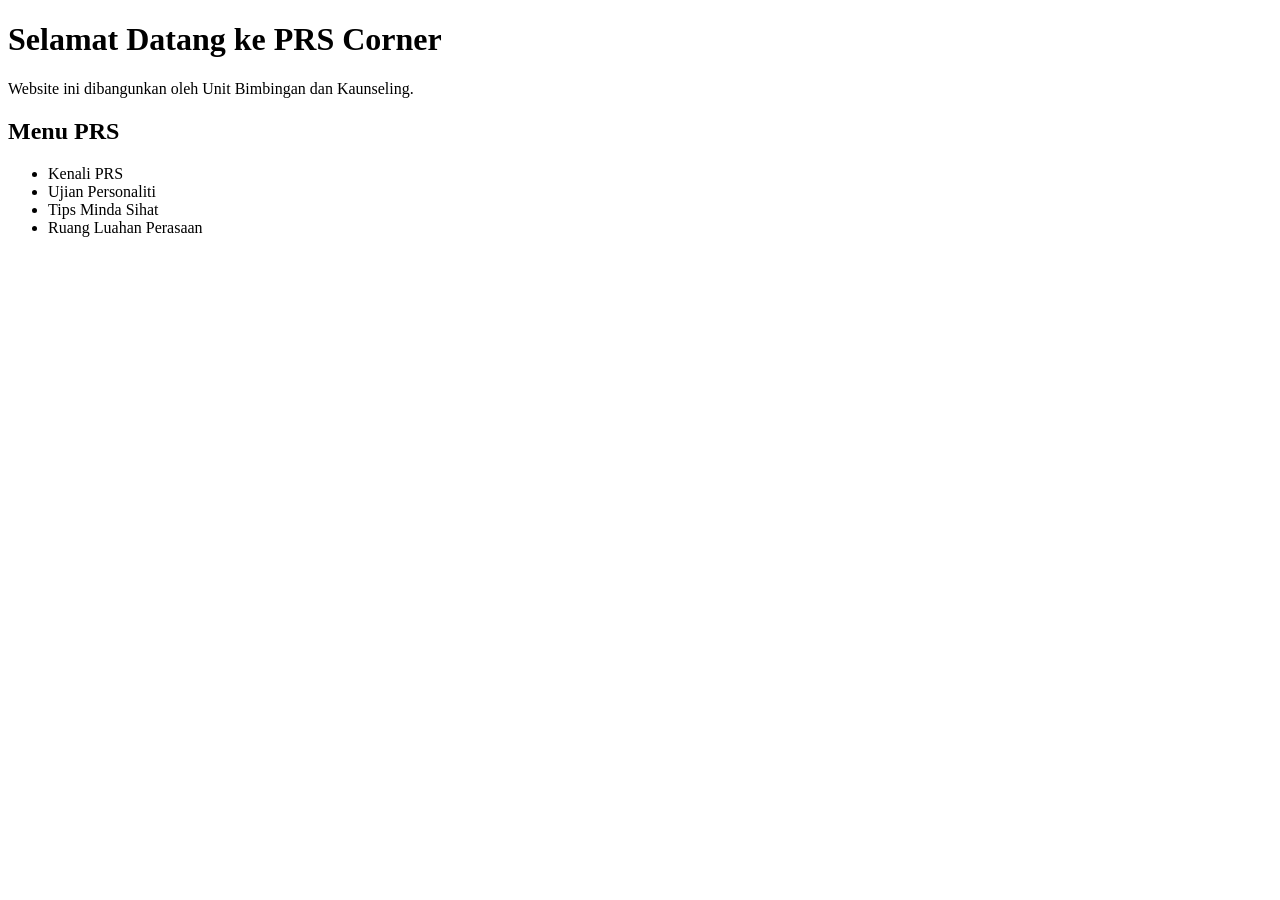
==== index.html @ afc87eae "Create index.html" ====
<!DOCTYPE html>
<html>
<head>
<title>PRS Corner</title>
</head>

<body>

<h1>Selamat Datang ke PRS Corner</h1>

<p>Website ini dibangunkan oleh Unit Bimbingan dan Kaunseling.</p>

<h2>Menu PRS</h2>

<ul>
<li>Kenali PRS</li>
<li>Ujian Personaliti</li>
<li>Tips Minda Sihat</li>
<li>Ruang Luahan Perasaan</li>
</ul>

</body>
</html>
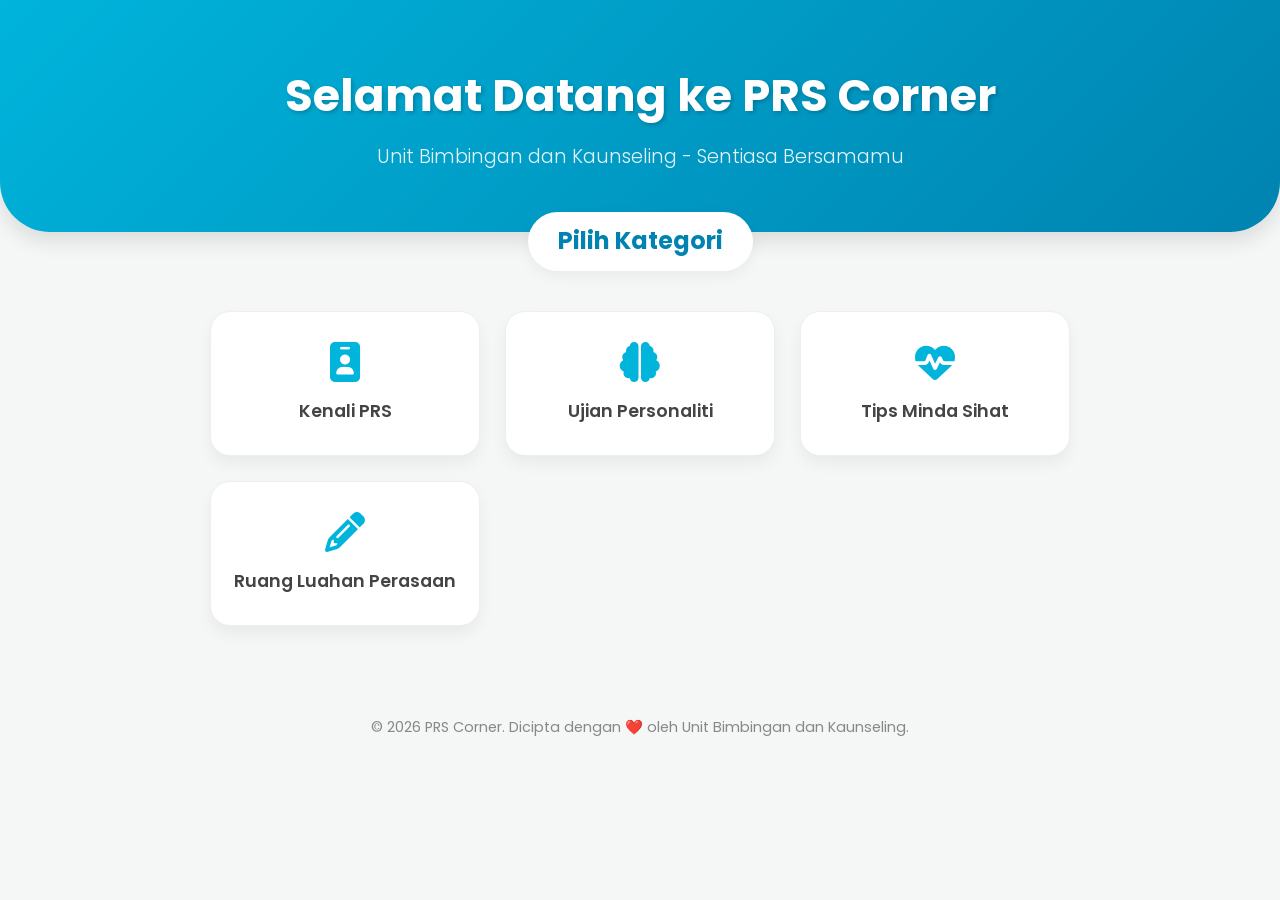
==== commit 5362fc08: "Update index.html" ====
--- a/index.html
+++ b/index.html
@@ -1,23 +1,169 @@
 <!DOCTYPE html>
-<html>
+<html lang="ms">
 <head>
-<title>PRS Corner</title>
+    <meta charset="UTF-8">
+    <meta name="viewport" content="width=device-width, initial-scale=1.0">
+    <title>PRS Corner | Unit Bimbingan & Kaunseling</title>
+    
+    <link rel="stylesheet" href="https://cdnjs.cloudflare.com/ajax/libs/font-awesome/6.4.0/css/all.min.css">
+    
+    <style>
+        /* 1. Tetapan Asas & Font */
+        * {
+            margin: 0;
+            padding: 0;
+            box-sizing: border-box;
+        }
+
+        body {
+            font-family: 'Poppins', sans-serif;
+            background-color: #f4f7f6;
+            color: #333;
+            line-height: 1.6;
+        }
+
+        /* 2. Header / Banner Utama */
+        header {
+            background: linear-gradient(135deg, #00b4db 0%, #0083b0 100%);
+            color: white;
+            padding: 60px 20px;
+            text-align: center;
+            border-bottom-left-radius: 50px;
+            border-bottom-right-radius: 50px;
+            box-shadow: 0 10px 20px rgba(0,0,0,0.1);
+        }
+
+        header h1 {
+            font-size: 2.8rem;
+            margin-bottom: 10px;
+            text-shadow: 2px 2px 4px rgba(0,0,0,0.2);
+        }
+
+        header p {
+            font-size: 1.2rem;
+            opacity: 0.9;
+            font-weight: 300;
+        }
+
+        /* 3. Container Kandungan */
+        .main-content {
+            max-width: 900px;
+            margin: -40px auto 40px auto; /* Menaikkan sikit ke atas banner */
+            padding: 20px;
+            text-align: center;
+        }
+
+        .menu-title {
+            background: white;
+            display: inline-block;
+            padding: 10px 30px;
+            border-radius: 30px;
+            box-shadow: 0 5px 15px rgba(0,0,0,0.05);
+            margin-bottom: 40px;
+            color: #0083b0;
+            font-weight: 700;
+        }
+
+        /* 4. Grid Butang Menu */
+        .button-grid {
+            display: grid;
+            grid-template-columns: repeat(auto-fit, minmax(250px, 1fr));
+            gap: 25px;
+        }
+
+        /* Gaya Butang Individual */
+        .btn {
+            background: white;
+            color: #444;
+            padding: 30px 20px;
+            text-decoration: none;
+            border-radius: 20px;
+            font-size: 1.1rem;
+            font-weight: 600;
+            transition: all 0.3s ease;
+            display: flex;
+            flex-direction: column;
+            align-items: center;
+            justify-content: center;
+            box-shadow: 0 8px 15px rgba(0,0,0,0.05);
+            border: 1px solid #eee;
+        }
+
+        .btn i {
+            font-size: 2.5rem;
+            margin-bottom: 15px;
+            color: #00b4db;
+            transition: transform 0.3s ease;
+        }
+
+        /* Efek Hover (Apabila mouse lalu atas butang) */
+        .btn:hover {
+            transform: translateY(-10px);
+            background-color: #00b4db;
+            color: white;
+            border-color: #00b4db;
+            box-shadow: 0 15px 30px rgba(0, 180, 219, 0.3);
+        }
+
+        .btn:hover i {
+            color: white;
+            transform: scale(1.2);
+        }
+
+        /* 5. Footer */
+        footer {
+            text-align: center;
+            padding: 30px;
+            color: #888;
+            font-size: 0.9rem;
+        }
+
+        /* Responsive untuk skrin kecil (Telefon) */
+        @media (max-width: 600px) {
+            header h1 { font-size: 2rem; }
+            .btn { padding: 20px; }
+        }
+    </style>
+
+    <link href="https://fonts.googleapis.com/css2?family=Poppins:wght@300;400;600;700&display=swap" rel="stylesheet">
 </head>
 
 <body>
 
-<h1>Selamat Datang ke PRS Corner</h1>
+    <header>
+        <h1>Selamat Datang ke PRS Corner</h1>
+        <p>Unit Bimbingan dan Kaunseling - Sentiasa Bersamamu</p>
+    </header>
 
-<p>Website ini dibangunkan oleh Unit Bimbingan dan Kaunseling.</p>
+    <div class="main-content">
+        <h2 class="menu-title">Pilih Kategori</h2>
 
-<h2>Menu PRS</h2>
+        <div class="button-grid">
+            <a href="kenali-prs.html" class="btn">
+                <i class="fas fa-id-badge"></i>
+                Kenali PRS
+            </a>
 
-<ul>
-<li>Kenali PRS</li>
-<li>Ujian Personaliti</li>
-<li>Tips Minda Sihat</li>
-<li>Ruang Luahan Perasaan</li>
-</ul>
+            <a href="ujian-personality.html" class="btn">
+                <i class="fas fa-brain"></i>
+                Ujian Personaliti
+            </a>
+
+            <a href="tips-minda.html" class="btn">
+                <i class="fas fa-heartbeat"></i>
+                Tips Minda Sihat
+            </a>
+
+            <a href="luahan-perasaan.html" class="btn">
+                <i class="fas fa-pencil-alt"></i>
+                Ruang Luahan Perasaan
+            </a>
+        </div>
+    </div>
+
+    <footer>
+        <p>&copy; 2026 PRS Corner. Dicipta dengan ❤️ oleh Unit Bimbingan dan Kaunseling.</p>
+    </footer>
 
 </body>
 </html>
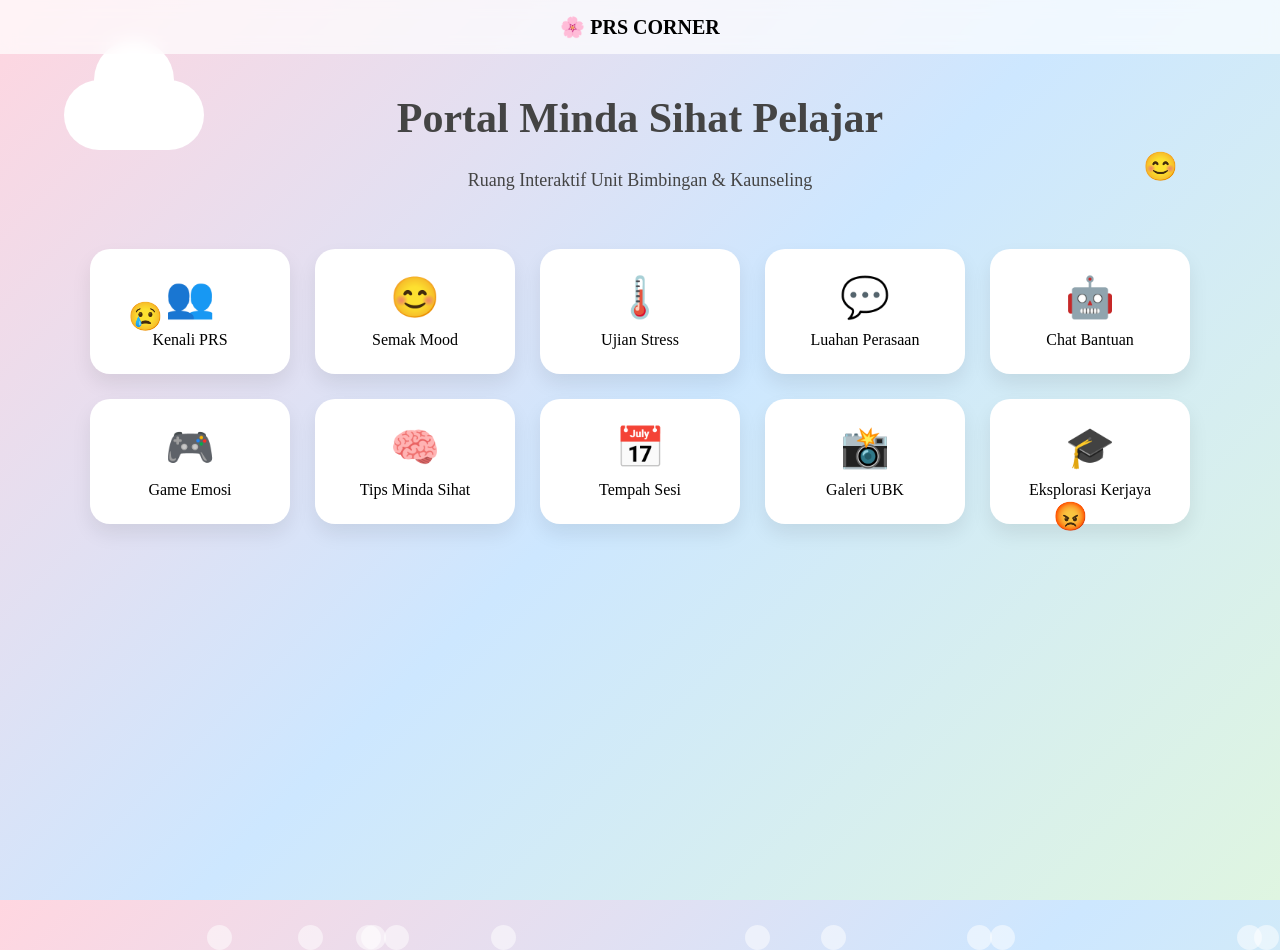
==== commit 11cdf2de: "Update index.html" ====
--- a/index.html
+++ b/index.html
@@ -1,169 +1,177 @@
 <!DOCTYPE html>
 <html lang="ms">
 <head>
-    <meta charset="UTF-8">
-    <meta name="viewport" content="width=device-width, initial-scale=1.0">
-    <title>PRS Corner | Unit Bimbingan & Kaunseling</title>
-    
-    <link rel="stylesheet" href="https://cdnjs.cloudflare.com/ajax/libs/font-awesome/6.4.0/css/all.min.css">
-    
-    <style>
-        /* 1. Tetapan Asas & Font */
-        * {
-            margin: 0;
-            padding: 0;
-            box-sizing: border-box;
-        }
+<meta charset="UTF-8">
+<meta name="viewport" content="width=device-width, initial-scale=1.0">
 
-        body {
-            font-family: 'Poppins', sans-serif;
-            background-color: #f4f7f6;
-            color: #333;
-            line-height: 1.6;
-        }
+<title>PRS Corner</title>
 
-        /* 2. Header / Banner Utama */
-        header {
-            background: linear-gradient(135deg, #00b4db 0%, #0083b0 100%);
-            color: white;
-            padding: 60px 20px;
-            text-align: center;
-            border-bottom-left-radius: 50px;
-            border-bottom-right-radius: 50px;
-            box-shadow: 0 10px 20px rgba(0,0,0,0.1);
-        }
+<style>
 
-        header h1 {
-            font-size: 2.8rem;
-            margin-bottom: 10px;
-            text-shadow: 2px 2px 4px rgba(0,0,0,0.2);
-        }
+body{
+margin:0;
+font-family:Segoe UI;
+background: linear-gradient(135deg,#ffd6e0,#cde7ff,#dff5e1);
+height:100vh;
+overflow-x:hidden;
+}
 
-        header p {
-            font-size: 1.2rem;
-            opacity: 0.9;
-            font-weight: 300;
-        }
+/* ===== Floating Elements ===== */
 
-        /* 3. Container Kandungan */
-        .main-content {
-            max-width: 900px;
-            margin: -40px auto 40px auto; /* Menaikkan sikit ke atas banner */
-            padding: 20px;
-            text-align: center;
-        }
+.cloud{
+position:absolute;
+background:white;
+width:140px;
+height:70px;
+border-radius:60px;
+top:80px;
+left:5%;
+animation:float 8s ease-in-out infinite;
+}
 
-        .menu-title {
-            background: white;
-            display: inline-block;
-            padding: 10px 30px;
-            border-radius: 30px;
-            box-shadow: 0 5px 15px rgba(0,0,0,0.05);
-            margin-bottom: 40px;
-            color: #0083b0;
-            font-weight: 700;
-        }
+.cloud::after{
+content:"";
+position:absolute;
+background:white;
+width:80px;
+height:80px;
+border-radius:50%;
+top:-40px;
+left:30px;
+}
 
-        /* 4. Grid Butang Menu */
-        .button-grid {
-            display: grid;
-            grid-template-columns: repeat(auto-fit, minmax(250px, 1fr));
-            gap: 25px;
-        }
+.bubble{
+position:absolute;
+width:25px;
+height:25px;
+background:rgba(255,255,255,0.5);
+border-radius:50%;
+bottom:-50px;
+animation:rise 12s linear infinite;
+}
 
-        /* Gaya Butang Individual */
-        .btn {
-            background: white;
-            color: #444;
-            padding: 30px 20px;
-            text-decoration: none;
-            border-radius: 20px;
-            font-size: 1.1rem;
-            font-weight: 600;
-            transition: all 0.3s ease;
-            display: flex;
-            flex-direction: column;
-            align-items: center;
-            justify-content: center;
-            box-shadow: 0 8px 15px rgba(0,0,0,0.05);
-            border: 1px solid #eee;
-        }
+.emoji{
+position:absolute;
+font-size:28px;
+animation:float 6s ease-in-out infinite;
+}
 
-        .btn i {
-            font-size: 2.5rem;
-            margin-bottom: 15px;
-            color: #00b4db;
-            transition: transform 0.3s ease;
-        }
+/* ===== Navbar ===== */
 
-        /* Efek Hover (Apabila mouse lalu atas butang) */
-        .btn:hover {
-            transform: translateY(-10px);
-            background-color: #00b4db;
-            color: white;
-            border-color: #00b4db;
-            box-shadow: 0 15px 30px rgba(0, 180, 219, 0.3);
-        }
+nav{
+background:rgba(255,255,255,0.7);
+backdrop-filter:blur(8px);
+padding:15px;
+text-align:center;
+font-weight:bold;
+font-size:20px;
+}
 
-        .btn:hover i {
-            color: white;
-            transform: scale(1.2);
-        }
+/* ===== Hero ===== */
 
-        /* 5. Footer */
-        footer {
-            text-align: center;
-            padding: 30px;
-            color: #888;
-            font-size: 0.9rem;
-        }
+.hero{
+text-align:center;
+margin-top:40px;
+color:#444;
+}
 
-        /* Responsive untuk skrin kecil (Telefon) */
-        @media (max-width: 600px) {
-            header h1 { font-size: 2rem; }
-            .btn { padding: 20px; }
-        }
-    </style>
+.hero h1{
+font-size:42px;
+}
 
-    <link href="https://fonts.googleapis.com/css2?family=Poppins:wght@300;400;600;700&display=swap" rel="stylesheet">
+.hero p{
+font-size:18px;
+}
+
+/* ===== Menu Grid ===== */
+
+.menu{
+display:grid;
+grid-template-columns:repeat(auto-fit,minmax(180px,1fr));
+gap:25px;
+padding:40px;
+max-width:1100px;
+margin:auto;
+}
+
+.card{
+background:white;
+border-radius:20px;
+padding:25px;
+text-align:center;
+box-shadow:0 10px 20px rgba(0,0,0,0.08);
+transition:0.3s;
+cursor:pointer;
+}
+
+.card:hover{
+transform:translateY(-10px) scale(1.05);
+background:#fff3c4;
+}
+
+.card span{
+font-size:40px;
+display:block;
+margin-bottom:10px;
+}
+
+/* ===== Animations ===== */
+
+@keyframes float{
+0%{transform:translateY(0);}
+50%{transform:translateY(-20px);}
+100%{transform:translateY(0);}
+}
+
+@keyframes rise{
+from{transform:translateY(0);}
+to{transform:translateY(-800px);}
+}
+
+</style>
 </head>
 
 <body>
 
-    <header>
-        <h1>Selamat Datang ke PRS Corner</h1>
-        <p>Unit Bimbingan dan Kaunseling - Sentiasa Bersamamu</p>
-    </header>
+<!-- Floating -->
+<div class="cloud"></div>
+<div class="emoji" style="top:150px; right:8%;">😊</div>
+<div class="emoji" style="top:300px; left:10%;">😢</div>
+<div class="emoji" style="top:500px; right:15%;">😡</div>
 
-    <div class="main-content">
-        <h2 class="menu-title">Pilih Kategori</h2>
+<script>
+for(let i=0;i<12;i++){
+let b=document.createElement("div");
+b.className="bubble";
+b.style.left=Math.random()*100+"%";
+b.style.animationDuration=(8+Math.random()*6)+"s";
+document.body.appendChild(b);
+}
+</script>
 
-        <div class="button-grid">
-            <a href="kenali-prs.html" class="btn">
-                <i class="fas fa-id-badge"></i>
-                Kenali PRS
-            </a>
+<nav>
+🌸 PRS CORNER
+</nav>
 
-            <a href="ujian-personality.html" class="btn">
-                <i class="fas fa-brain"></i>
-                Ujian Personaliti
-            </a>
+<div class="hero">
+<h1>Portal Minda Sihat Pelajar</h1>
+<p>Ruang Interaktif Unit Bimbingan & Kaunseling</p>
+</div>
 
-            <a href="tips-minda.html" class="btn">
-                <i class="fas fa-heartbeat"></i>
-                Tips Minda Sihat
-            </a>
+<div class="menu">
 
-            <a href="luahan-perasaan.html" class="btn">
-                <i class="fas fa-pencil-alt"></i>
-                Ruang Luahan Perasaan
-            </a>
-        </div>
-    </div>
+<div class="card"><span>👥</span>Kenali PRS</div>
+<div class="card"><span>😊</span>Semak Mood</div>
+<div class="card"><span>🌡️</span>Ujian Stress</div>
+<div class="card"><span>💬</span>Luahan Perasaan</div>
+<div class="card"><span>🤖</span>Chat Bantuan</div>
+<div class="card"><span>🎮</span>Game Emosi</div>
+<div class="card"><span>🧠</span>Tips Minda Sihat</div>
+<div class="card"><span>📅</span>Tempah Sesi</div>
+<div class="card"><span>📸</span>Galeri UBK</div>
+<div class="card"><span>🎓</span>Eksplorasi Kerjaya</div>
 
-    <footer>
-        <p>&copy; 2026 PRS Corner. Dicipta dengan ❤️ oleh Unit Bimbingan dan Kaunseling.</p>
-    </footer>
+</div>
 
 </body>
 </html>
